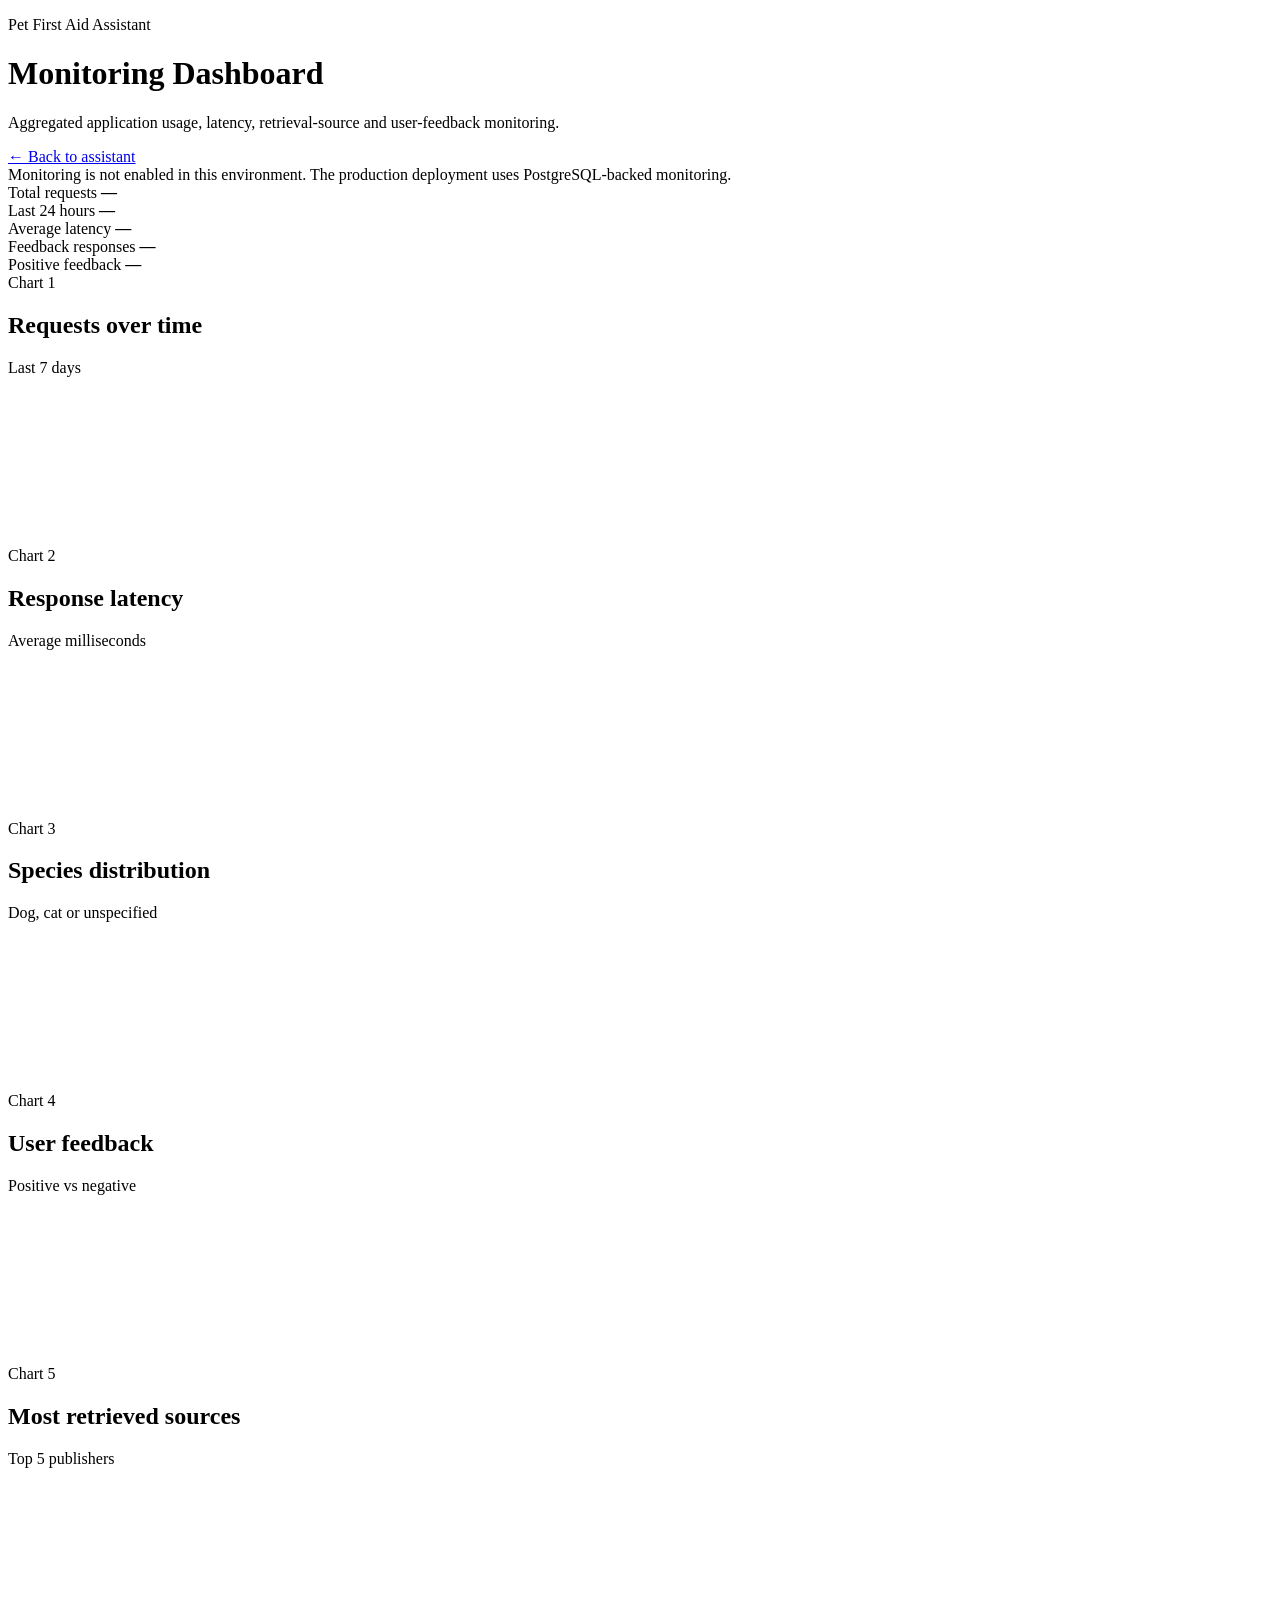
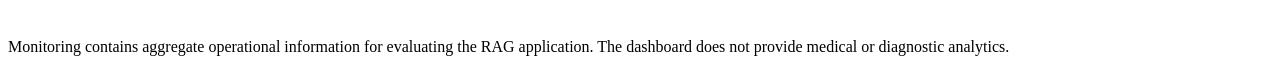
==== frontend/dashboard.html @ cdc415ad "complete production RAG app with evaluation and monitoring" ====
<!DOCTYPE html>
<html lang="en">
<head>
    <meta charset="UTF-8">
    <meta
        name="viewport"
        content="width=device-width, initial-scale=1.0"
    >
    <meta
        name="description"
        content="Monitoring dashboard for the Pet First Aid Assistant."
    >

    <title>Monitoring Dashboard | Pet First Aid Assistant</title>

    <link
        rel="stylesheet"
        href="/static/styles.css"
    >
</head>

<body class="dashboard-body">
    <main class="dashboard-container">
        <header class="dashboard-header">
            <div>
                <p class="dashboard-eyebrow">
                    Pet First Aid Assistant
                </p>

                <h1>
                    Monitoring Dashboard
                </h1>

                <p class="dashboard-subtitle">
                    Aggregated application usage, latency,
                    retrieval-source and user-feedback monitoring.
                </p>
            </div>

            <a
                class="dashboard-back-link"
                href="/"
            >
                ← Back to assistant
            </a>
        </header>

        <section
            id="dashboard-error"
            class="dashboard-message hidden"
            aria-live="polite"
        ></section>

        <section
            id="monitoring-disabled"
            class="dashboard-message hidden"
        >
            Monitoring is not enabled in this environment.
            The production deployment uses PostgreSQL-backed
            monitoring.
        </section>

        <section
            class="metrics-grid"
            aria-label="Monitoring summary"
        >
            <article class="metric-card">
                <span class="metric-label">
                    Total requests
                </span>

                <strong
                    id="metric-total-requests"
                    class="metric-value"
                >
                    —
                </strong>
            </article>

            <article class="metric-card">
                <span class="metric-label">
                    Last 24 hours
                </span>

                <strong
                    id="metric-last-24h"
                    class="metric-value"
                >
                    —
                </strong>
            </article>

            <article class="metric-card">
                <span class="metric-label">
                    Average latency
                </span>

                <strong
                    id="metric-latency"
                    class="metric-value"
                >
                    —
                </strong>
            </article>

            <article class="metric-card">
                <span class="metric-label">
                    Feedback responses
                </span>

                <strong
                    id="metric-feedback-total"
                    class="metric-value"
                >
                    —
                </strong>
            </article>

            <article class="metric-card">
                <span class="metric-label">
                    Positive feedback
                </span>

                <strong
                    id="metric-positive-rate"
                    class="metric-value"
                >
                    —
                </strong>
            </article>
        </section>

        <section class="dashboard-grid">
            <article class="chart-card">
                <div class="chart-heading">
                    <div>
                        <span class="chart-number">
                            Chart 1
                        </span>

                        <h2>
                            Requests over time
                        </h2>
                    </div>

                    <span class="chart-description">
                        Last 7 days
                    </span>
                </div>

                <div class="chart-wrapper">
                    <canvas
                        id="requests-chart"
                        role="img"
                        aria-label="Requests over the last seven days"
                    ></canvas>
                </div>

                <p
                    id="requests-chart-summary"
                    class="chart-summary"
                ></p>
            </article>

            <article class="chart-card">
                <div class="chart-heading">
                    <div>
                        <span class="chart-number">
                            Chart 2
                        </span>

                        <h2>
                            Response latency
                        </h2>
                    </div>

                    <span class="chart-description">
                        Average milliseconds
                    </span>
                </div>

                <div class="chart-wrapper">
                    <canvas
                        id="latency-chart"
                        role="img"
                        aria-label="Average response latency over the last seven days"
                    ></canvas>
                </div>

                <p
                    id="latency-chart-summary"
                    class="chart-summary"
                ></p>
            </article>

            <article class="chart-card">
                <div class="chart-heading">
                    <div>
                        <span class="chart-number">
                            Chart 3
                        </span>

                        <h2>
                            Species distribution
                        </h2>
                    </div>

                    <span class="chart-description">
                        Dog, cat or unspecified
                    </span>
                </div>

                <div class="chart-wrapper">
                    <canvas
                        id="species-chart"
                        role="img"
                        aria-label="Distribution of species selected by users"
                    ></canvas>
                </div>

                <p
                    id="species-chart-summary"
                    class="chart-summary"
                ></p>
            </article>

            <article class="chart-card">
                <div class="chart-heading">
                    <div>
                        <span class="chart-number">
                            Chart 4
                        </span>

                        <h2>
                            User feedback
                        </h2>
                    </div>

                    <span class="chart-description">
                        Positive vs negative
                    </span>
                </div>

                <div class="chart-wrapper">
                    <canvas
                        id="feedback-chart"
                        role="img"
                        aria-label="Positive and negative user feedback"
                    ></canvas>
                </div>

                <p
                    id="feedback-chart-summary"
                    class="chart-summary"
                ></p>
            </article>

            <article class="chart-card chart-card-wide">
                <div class="chart-heading">
                    <div>
                        <span class="chart-number">
                            Chart 5
                        </span>

                        <h2>
                            Most retrieved sources
                        </h2>
                    </div>

                    <span class="chart-description">
                        Top 5 publishers
                    </span>
                </div>

                <div class="chart-wrapper chart-wrapper-large">
                    <canvas
                        id="sources-chart"
                        role="img"
                        aria-label="Most frequently retrieved veterinary sources"
                    ></canvas>
                </div>

                <p
                    id="sources-chart-summary"
                    class="chart-summary"
                ></p>
            </article>
        </section>

        <footer class="dashboard-footer">
            <p>
                Monitoring contains aggregate operational information
                for evaluating the RAG application. The dashboard does
                not provide medical or diagnostic analytics.
            </p>
        </footer>
    </main>

    <script
        src="/static/dashboard.js"
        defer
    ></script>
</body>
</html>
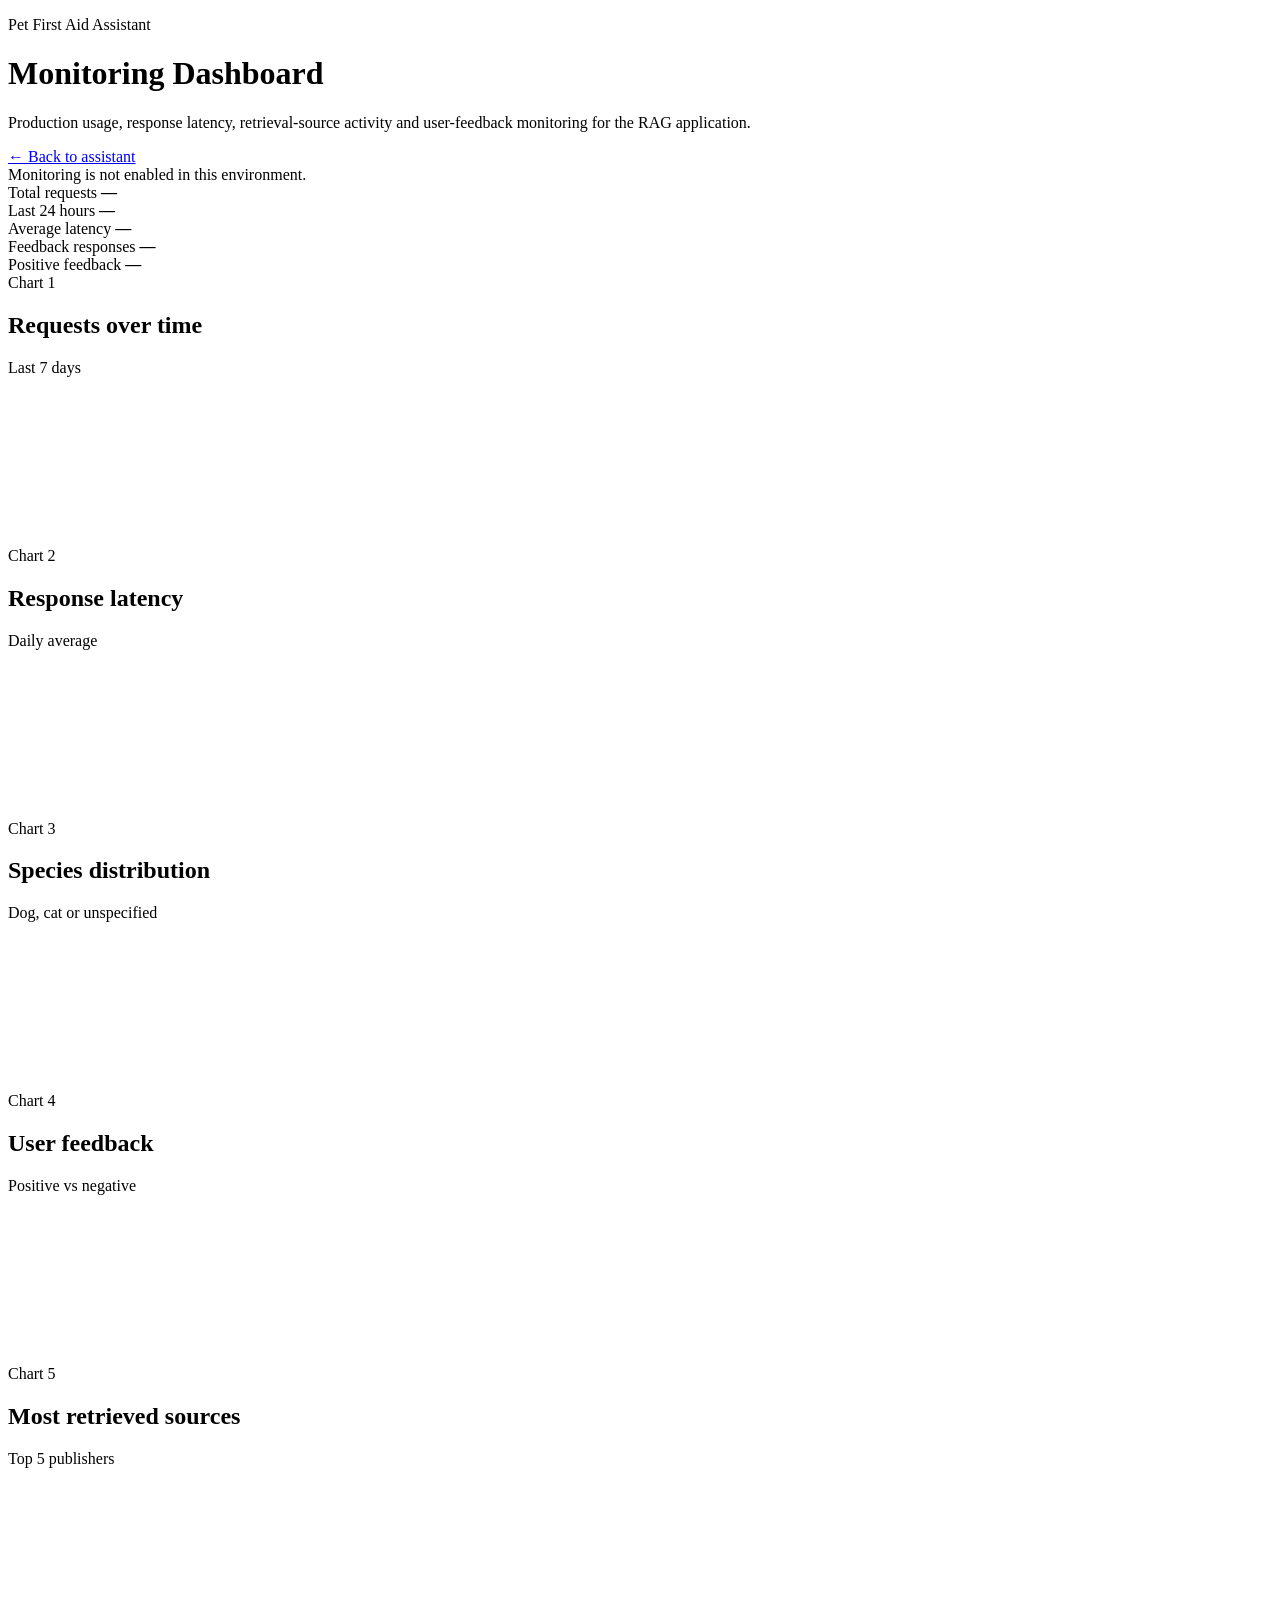
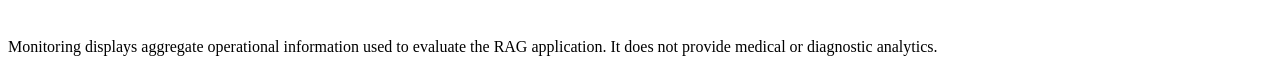
==== commit 6a142743: "add project screenshots and improve monitoring dashboard" ====
--- a/frontend/dashboard.html
+++ b/frontend/dashboard.html
@@ -2,25 +2,30 @@
 <html lang="en">
 <head>
     <meta charset="UTF-8">
+
     <meta
         name="viewport"
         content="width=device-width, initial-scale=1.0"
     >
+
     <meta
         name="description"
         content="Monitoring dashboard for the Pet First Aid Assistant."
     >
 
-    <title>Monitoring Dashboard | Pet First Aid Assistant</title>
+    <title>
+        Monitoring Dashboard | Pet First Aid Assistant
+    </title>
 
     <link
         rel="stylesheet"
-        href="/static/styles.css"
+        href="/static/dashboard.css"
     >
 </head>
 
 <body class="dashboard-body">
     <main class="dashboard-container">
+
         <header class="dashboard-header">
             <div>
                 <p class="dashboard-eyebrow">
@@ -32,8 +37,9 @@
                 </h1>
 
                 <p class="dashboard-subtitle">
-                    Aggregated application usage, latency,
-                    retrieval-source and user-feedback monitoring.
+                    Production usage, response latency,
+                    retrieval-source activity and user-feedback
+                    monitoring for the RAG application.
                 </p>
             </div>
 
@@ -56,13 +62,11 @@
             class="dashboard-message hidden"
         >
             Monitoring is not enabled in this environment.
-            The production deployment uses PostgreSQL-backed
-            monitoring.
         </section>
 
         <section
             class="metrics-grid"
-            aria-label="Monitoring summary"
+            aria-label="Monitoring summary metrics"
         >
             <article class="metric-card">
                 <span class="metric-label">
@@ -131,6 +135,7 @@
         </section>
 
         <section class="dashboard-grid">
+
             <article class="chart-card">
                 <div class="chart-heading">
                     <div>
@@ -162,6 +167,7 @@
                 ></p>
             </article>
 
+
             <article class="chart-card">
                 <div class="chart-heading">
                     <div>
@@ -175,7 +181,7 @@
                     </div>
 
                     <span class="chart-description">
-                        Average milliseconds
+                        Daily average
                     </span>
                 </div>
 
@@ -183,7 +189,7 @@
                     <canvas
                         id="latency-chart"
                         role="img"
-                        aria-label="Average response latency over the last seven days"
+                        aria-label="Average response latency"
                     ></canvas>
                 </div>
 
@@ -193,6 +199,7 @@
                 ></p>
             </article>
 
+
             <article class="chart-card">
                 <div class="chart-heading">
                     <div>
@@ -214,7 +221,7 @@
                     <canvas
                         id="species-chart"
                         role="img"
-                        aria-label="Distribution of species selected by users"
+                        aria-label="Species distribution"
                     ></canvas>
                 </div>
 
@@ -224,6 +231,7 @@
                 ></p>
             </article>
 
+
             <article class="chart-card">
                 <div class="chart-heading">
                     <div>
@@ -255,7 +263,10 @@
                 ></p>
             </article>
 
-            <article class="chart-card chart-card-wide">
+
+            <article
+                class="chart-card chart-card-wide"
+            >
                 <div class="chart-heading">
                     <div>
                         <span class="chart-number">
@@ -272,7 +283,9 @@
                     </span>
                 </div>
 
-                <div class="chart-wrapper chart-wrapper-large">
+                <div
+                    class="chart-wrapper chart-wrapper-large"
+                >
                     <canvas
                         id="sources-chart"
                         role="img"
@@ -285,15 +298,15 @@
                     class="chart-summary"
                 ></p>
             </article>
+
         </section>
 
         <footer class="dashboard-footer">
-            <p>
-                Monitoring contains aggregate operational information
-                for evaluating the RAG application. The dashboard does
-                not provide medical or diagnostic analytics.
-            </p>
+            Monitoring displays aggregate operational information
+            used to evaluate the RAG application. It does not provide
+            medical or diagnostic analytics.
         </footer>
+
     </main>
 
     <script
